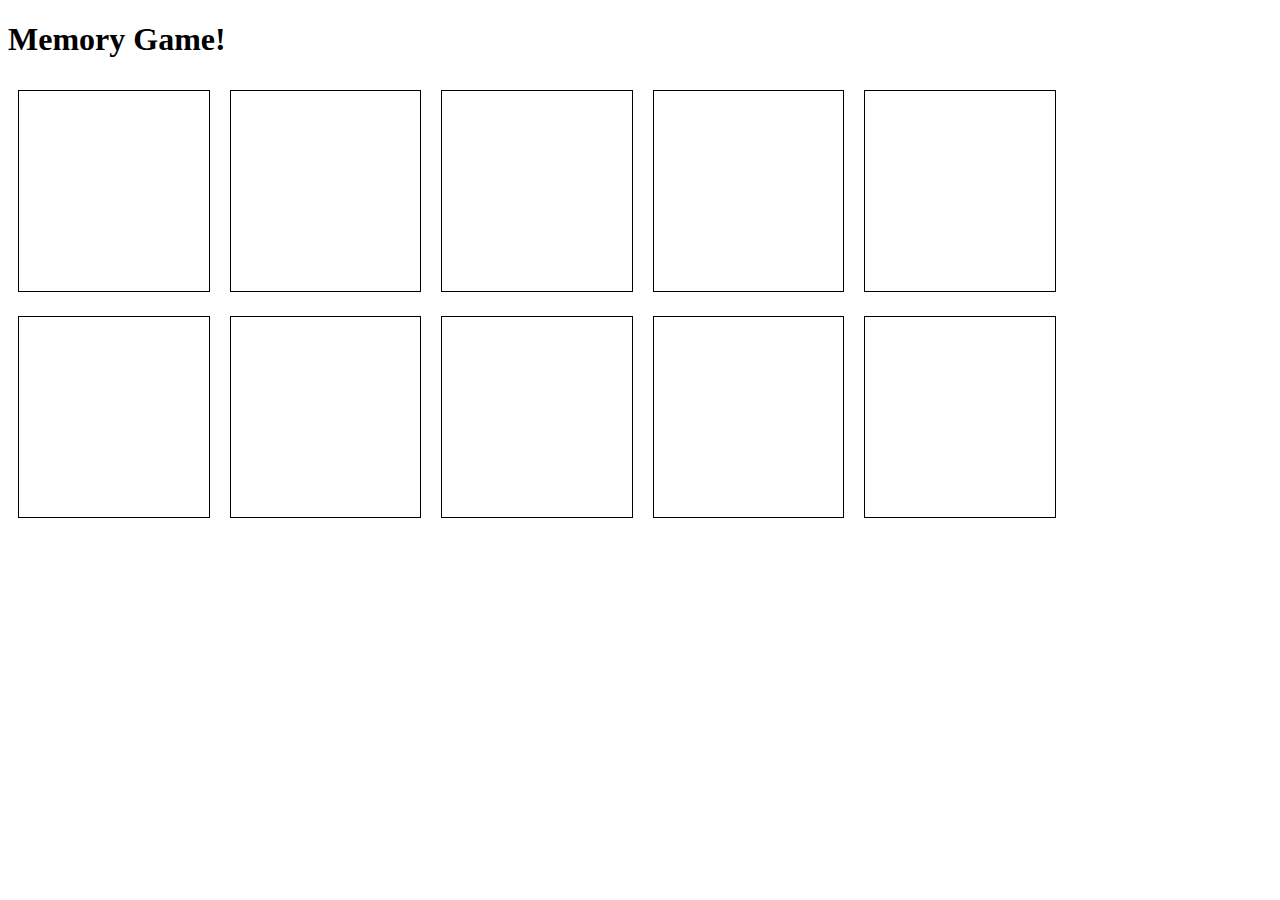
==== index.html @ cdf93a6e "Project Creation" ====
<!DOCTYPE html>
<html lang="en">
  <head>
    <meta charset="UTF-8" />
    <title>Memory Game!</title>
    <link rel="stylesheet" href="style.css" />
  </head>
  <body>
    <h1>Memory Game!</h1>
    <div id="game">
    </div>
    <script src="script.js"></script>
  </body>
</html>
---- style.css ----
#game div {
  border: 1px solid black;
  width: 15%;
  height: 200px;
  margin: 10px;
  display: inline-block;
}
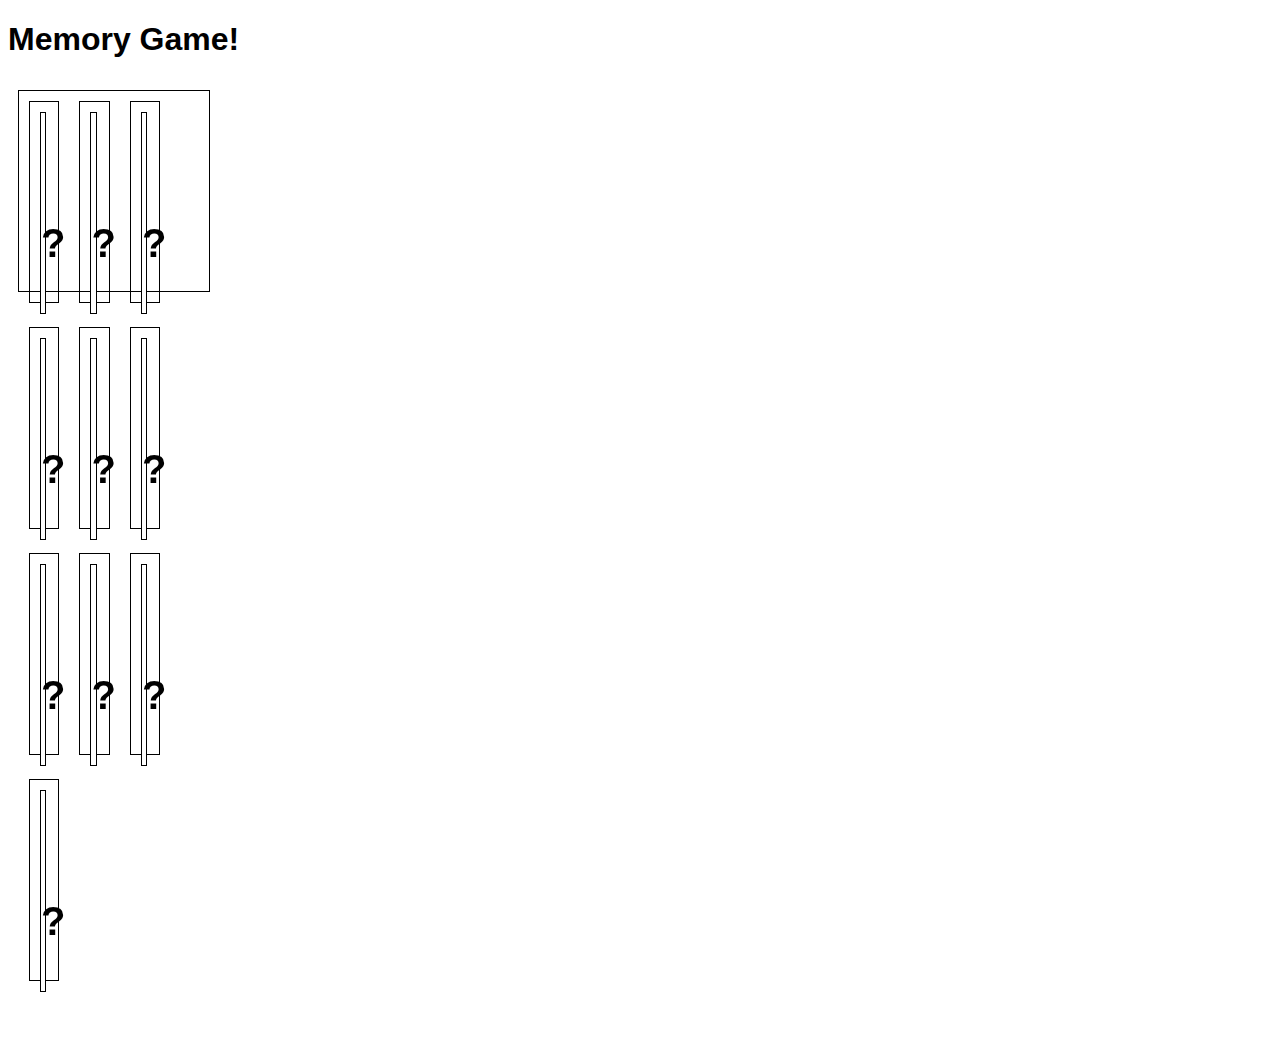
==== commit 383c58eb: "enabled CSS card Rotate" ====
--- a/index.html
+++ b/index.html
@@ -8,6 +8,9 @@
   <body>
     <h1>Memory Game!</h1>
     <div id="game">
+      <div id="cards" class="scene scene--card">
+
+      </div>
     </div>
     <script src="script.js"></script>
   </body>
--- a/style.css
+++ b/style.css
@@ -4,4 +4,49 @@
   height: 200px;
   margin: 10px;
   display: inline-block;
-}+}
+
+body { font-family: sans-serif; }
+
+.scene {
+  display: inline-block;
+  width: 200px;
+  height: 260px;
+/*   border: 1px solid #CCC; */
+  margin: 40px 0;
+  perspective: 600px;
+}
+
+.card {
+  position: relative;
+  width: 100%;
+  height: 100%;
+  cursor: pointer;
+  transform-style: preserve-3d;
+  transform-origin: center right;
+  transition: transform 1s;
+}
+
+.card.is-flipped {
+  transform: translateX(-100%) rotateY(-180deg);
+}
+
+.card__face {
+  position: absolute;
+  width: 100%;
+  height: 100%;
+  line-height: 260px;
+  color: black;
+  text-align: center;
+  font-weight: bold;
+  font-size: 40px;
+  backface-visibility: hidden;
+}
+
+.card__face--front {
+  background: white;
+}
+
+.card__face--back {
+  transform: rotateY(180deg);
+}
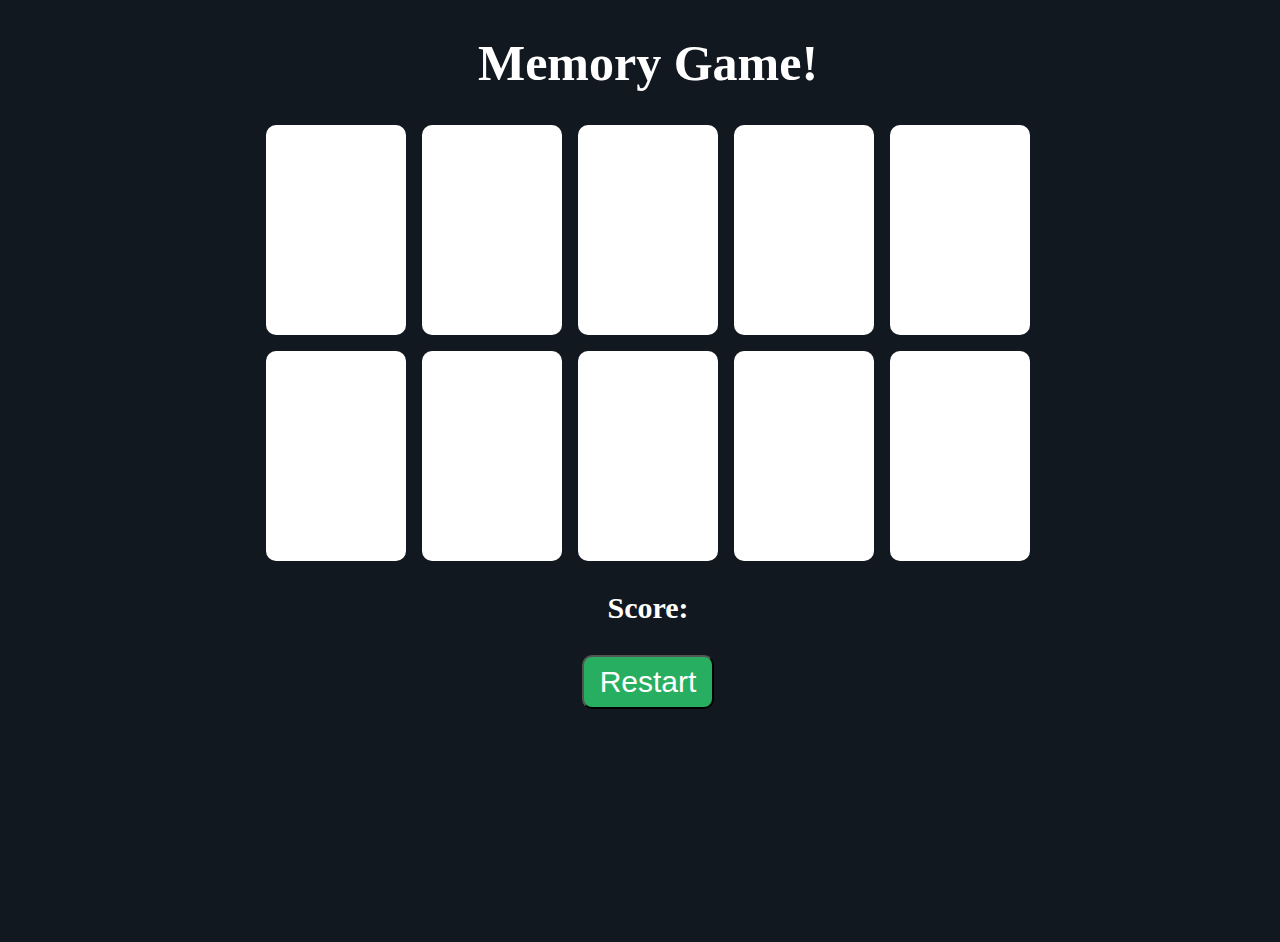
==== commit 3def7760: "Added skeleton of the game" ====
--- a/index.html
+++ b/index.html
@@ -6,12 +6,14 @@
     <link rel="stylesheet" href="style.css" />
   </head>
   <body>
-    <h1>Memory Game!</h1>
-    <div id="game">
-      <div id="cards" class="scene scene--card">
-
+    <div class="wrapper">
+      <h1>Memory Game!</h1>
+      <div class="grid-container">
       </div>
-    </div>
-    <script src="script.js"></script>
+      <p>Score: <span class="score"></span></p>
+      <div class="actions">
+          <button onclick="restart()">Restart</button>
+      </div>
+      <script src="script.js"></script>
   </body>
 </html>
--- a/style.css
+++ b/style.css
@@ -1,52 +1,81 @@
-#game div {
-  border: 1px solid black;
-  width: 15%;
-  height: 200px;
-  margin: 10px;
-  display: inline-block;
+body {
+  min-height: 100vh;
+  min-width: 100vw;
+  background-color: #12181f;
+  color: white;
 }
 
-body { font-family: sans-serif; }
+h1 {
+  text-align: center;
+  font-weight: 700;
+  font-size: 50px;
+}
 
-.scene {
-  display: inline-block;
-  width: 200px;
-  height: 260px;
-/*   border: 1px solid #CCC; */
-  margin: 40px 0;
-  perspective: 600px;
+p {
+  text-align: center;
+  font-size: 30px;
+  font-weight: bold;
+}
+
+.actions {
+  display: flex;
+  justify-content: center;
+}
+
+.actions button {
+  padding: 8px 16px;
+  font-size: 30px;
+  border-radius: 10px;
+  background-color: #27ae60;
+  color: white;
+}
+
+.grid-container {
+  display: grid;
+  justify-content: center;
+  grid-gap: 16px;
+  grid-template-columns: repeat(5, 140px);
+  grid-template-rows: repeat(2, calc(140px / 2 * 3));
 }
 
 .card {
+  height: calc(140px / 2 * 3);
+  width: 140px;
+  border-radius: 10px;
+  background-color: white;
   position: relative;
-  width: 100%;
-  height: 100%;
-  cursor: pointer;
   transform-style: preserve-3d;
-  transform-origin: center right;
-  transition: transform 1s;
+  transition: all 0.5s ease-in-out;
 }
 
-.card.is-flipped {
-  transform: translateX(-100%) rotateY(-180deg);
+.front-image {
+  width: 60px;
+  height: 60px;
 }
 
-.card__face {
-  position: absolute;
-  width: 100%;
-  height: 100%;
-  line-height: 260px;
-  color: black;
-  text-align: center;
-  font-weight: bold;
-  font-size: 40px;
-  backface-visibility: hidden;
+.card.flipped {
+  transform: rotateY(180deg);
 }
 
-.card__face--front {
-  background: white;
+.front,
+.back {
+  backface-visibility: hidden;
+  position: absolute;
+  border-radius: 10px;
+  top: 0;
+  left: 0;
+  height: 100%;
+  width: 100%;
 }
 
-.card__face--back {
-  transform: rotateY(180deg);
+.card .front {
+  display: flex;
+  justify-content: center;
+  align-items: center;
 }
+
+.card .back {
+  background-image: url("data:image/svg+xml,<svg id='patternId' width='100%' height='100%' xmlns='http://www.w3.org/2000/svg'><defs><pattern id='a' patternUnits='userSpaceOnUse' width='25' height='25' patternTransform='scale(2) rotate(0)'><rect x='0' y='0' width='100%' height='100%' fill='hsla(0,0%,100%,1)'/><path d='M25 30a5 5 0 110-10 5 5 0 010 10zm0-25a5 5 0 110-10 5 5 0 010 10zM0 30a5 5 0 110-10 5 5 0 010 10zM0 5A5 5 0 110-5 5 5 0 010 5zm12.5 12.5a5 5 0 110-10 5 5 0 010 10z'  stroke-width='1' stroke='none' fill='hsla(174, 100%, 29%, 1)'/><path d='M0 15a2.5 2.5 0 110-5 2.5 2.5 0 010 5zm25 0a2.5 2.5 0 110-5 2.5 2.5 0 010 5zM12.5 2.5a2.5 2.5 0 110-5 2.5 2.5 0 010 5zm0 25a2.5 2.5 0 110-5 2.5 2.5 0 010 5z'  stroke-width='1' stroke='none' fill='hsla(187, 100%, 42%, 1)'/></pattern></defs><rect width='800%' height='800%' transform='translate(0,0)' fill='url(%23a)'/></svg>");
+  background-position: center center;
+  background-size: cover;
+}
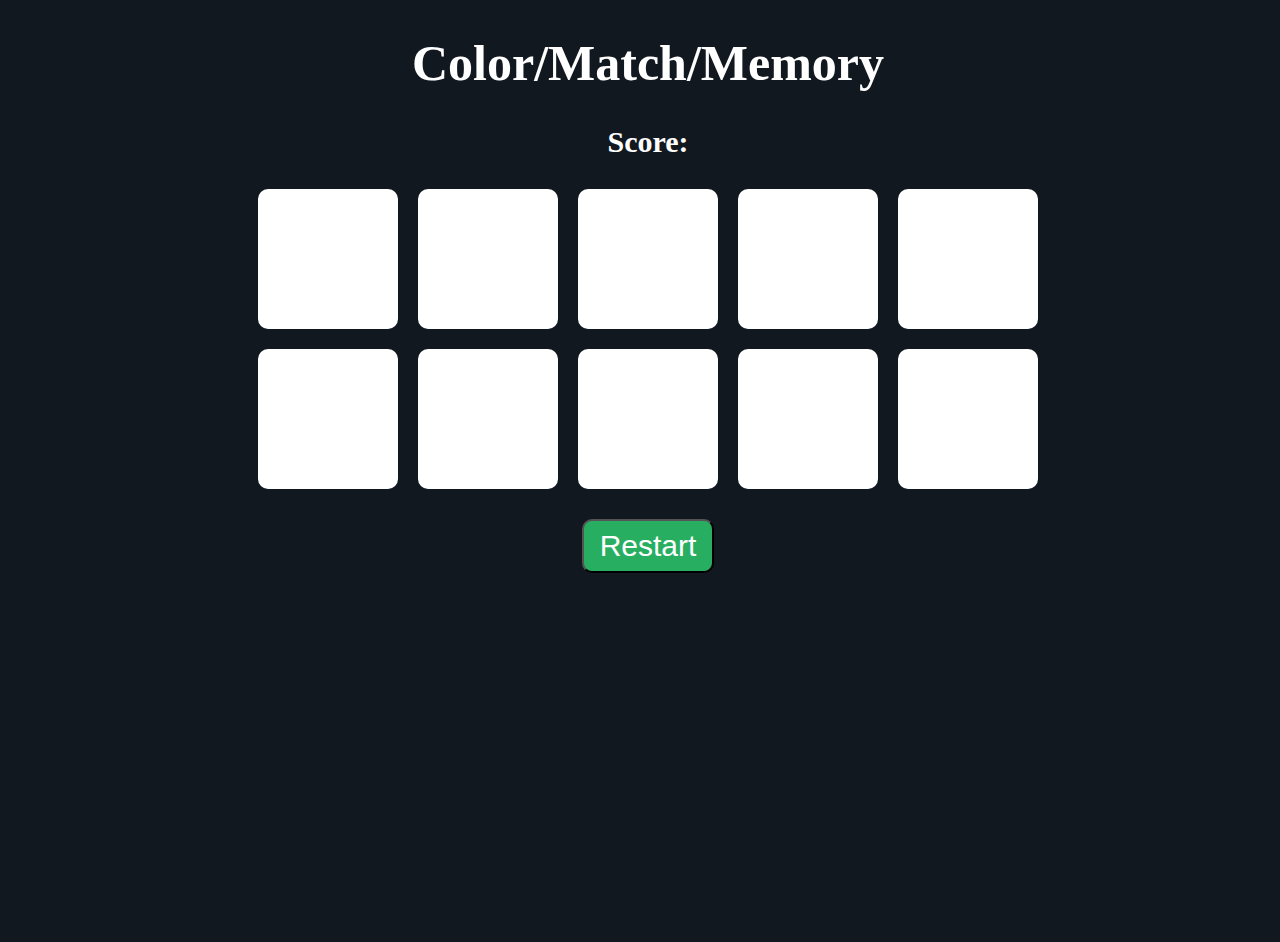
==== commit dc5a7916: "Finished Base Game, functionality, end at final score" ====
--- a/index.html
+++ b/index.html
@@ -7,10 +7,11 @@
   </head>
   <body>
     <div class="wrapper">
-      <h1>Memory Game!</h1>
+      <h1>Color/Match/Memory</h1>
+      <p>Score: <span class="score"></span></p>
       <div class="grid-container">
       </div>
-      <p>Score: <span class="score"></span></p>
+      <p></p>
       <div class="actions">
           <button onclick="restart()">Restart</button>
       </div>
--- a/style.css
+++ b/style.css
@@ -1,3 +1,12 @@
+@keyframes blink {
+  0% {
+    border-width: 1px;
+  }
+  50% {
+    border-width: 2px;
+  }
+}
+
 body {
   min-height: 100vh;
   min-width: 100vw;
@@ -33,49 +42,54 @@
 .grid-container {
   display: grid;
   justify-content: center;
-  grid-gap: 16px;
+  grid-gap: 20px;
+  grid-auto-rows: auto;
+  grid-auto-columns: auto;
   grid-template-columns: repeat(5, 140px);
-  grid-template-rows: repeat(2, calc(140px / 2 * 3));
+  grid-template-rows: repeat(2, 140px);
 }
 
-.card {
-  height: calc(140px / 2 * 3);
+.colorBox {
+  position: relative;
+  justify-content: center;
+  transition: all 0.25s ease-in-out;
+}
+
+.colorBoxBack {
+  position: absolute;
+  z-index: -999;
+  height: 140px;
   width: 140px;
   border-radius: 10px;
   background-color: white;
-  position: relative;
-  transform-style: preserve-3d;
-  transition: all 0.5s ease-in-out;
+  opacity: 100;
+  transition: all 0.25s ease-in-out;
 }
 
-.front-image {
-  width: 60px;
-  height: 60px;
+.colorBoxFront {
+  position: absolute;
+  z-index: 999;
+  height: 140px;
+  width: 140px;
+  border-radius: 10px;
+  opacity: 0;
+  transition: all 0.25s ease-in-out;
 }
 
-.card.flipped {
-  transform: rotateY(180deg);
+/* .front {
+  opacity: 0;
+} */
+
+.clicked {
+  transform: scale(1.05);
+  opacity: 100;
+  transition: all 0.25s ease-in-out;
 }
 
-.front,
-.back {
-  backface-visibility: hidden;
+.wrong {
   position: absolute;
-  border-radius: 10px;
-  top: 0;
-  left: 0;
-  height: 100%;
-  width: 100%;
+  animation: blink 0.5s steps(1) infinite;
+  border-style: solid;
+  outline-color: red;
+  border-color: red;
 }
-
-.card .front {
-  display: flex;
-  justify-content: center;
-  align-items: center;
-}
-
-.card .back {
-  background-image: url("data:image/svg+xml,<svg id='patternId' width='100%' height='100%' xmlns='http://www.w3.org/2000/svg'><defs><pattern id='a' patternUnits='userSpaceOnUse' width='25' height='25' patternTransform='scale(2) rotate(0)'><rect x='0' y='0' width='100%' height='100%' fill='hsla(0,0%,100%,1)'/><path d='M25 30a5 5 0 110-10 5 5 0 010 10zm0-25a5 5 0 110-10 5 5 0 010 10zM0 30a5 5 0 110-10 5 5 0 010 10zM0 5A5 5 0 110-5 5 5 0 010 5zm12.5 12.5a5 5 0 110-10 5 5 0 010 10z'  stroke-width='1' stroke='none' fill='hsla(174, 100%, 29%, 1)'/><path d='M0 15a2.5 2.5 0 110-5 2.5 2.5 0 010 5zm25 0a2.5 2.5 0 110-5 2.5 2.5 0 010 5zM12.5 2.5a2.5 2.5 0 110-5 2.5 2.5 0 010 5zm0 25a2.5 2.5 0 110-5 2.5 2.5 0 010 5z'  stroke-width='1' stroke='none' fill='hsla(187, 100%, 42%, 1)'/></pattern></defs><rect width='800%' height='800%' transform='translate(0,0)' fill='url(%23a)'/></svg>");
-  background-position: center center;
-  background-size: cover;
-}
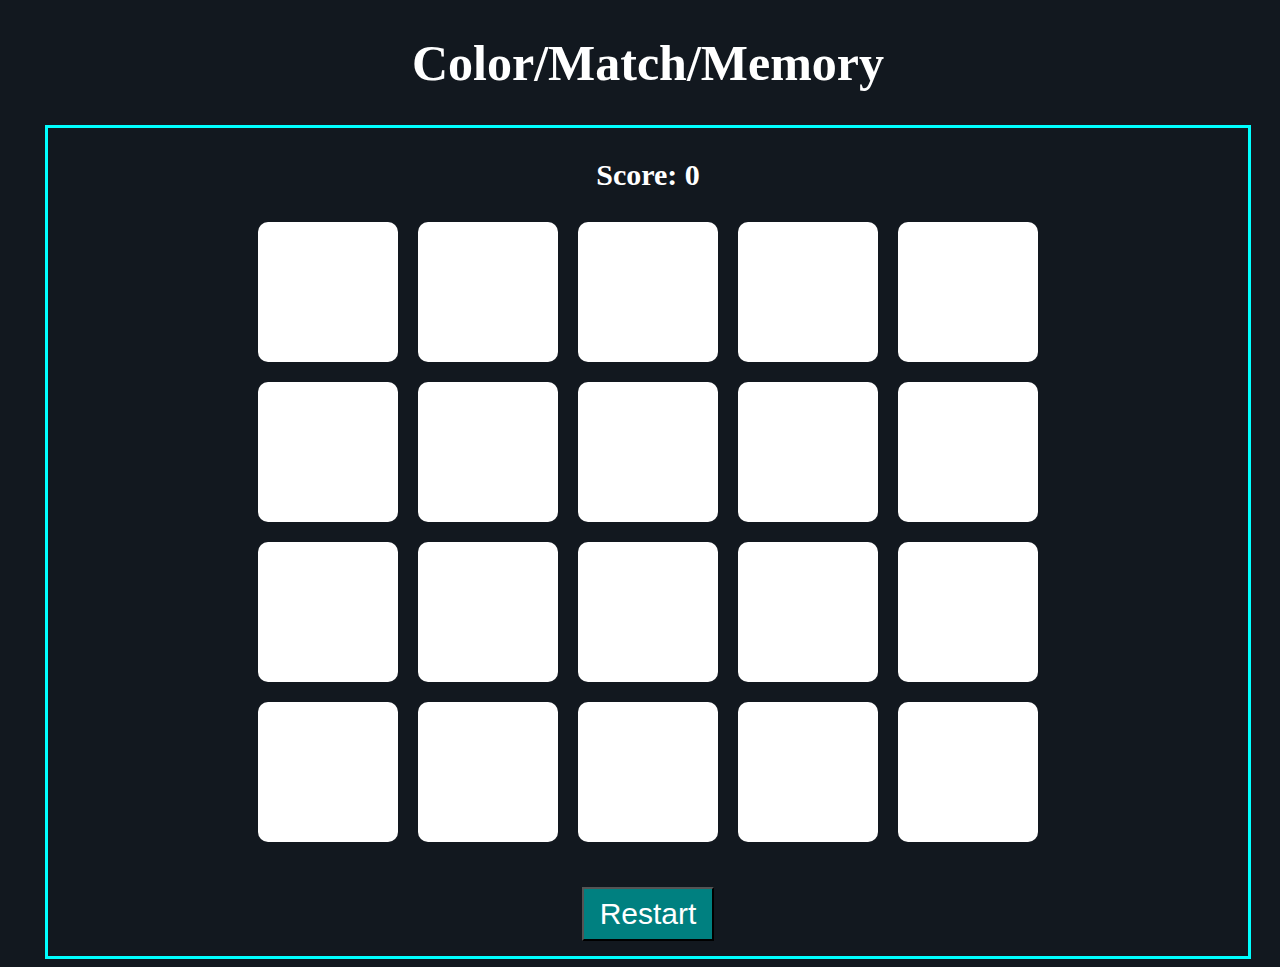
==== commit 20d66685: "Menu Testing" ====
--- a/index.html
+++ b/index.html
@@ -8,13 +8,15 @@
   <body>
     <div class="wrapper">
       <h1>Color/Match/Memory</h1>
+      <div class="game-board">
       <p>Score: <span class="score"></span></p>
-      <div class="grid-container">
+      <div class="grid-container ">
       </div>
       <p></p>
       <div class="actions">
           <button onclick="restart()">Restart</button>
       </div>
+    </div>
       <script src="script.js"></script>
   </body>
 </html>
--- a/style.css
+++ b/style.css
@@ -25,19 +25,41 @@
   font-size: 30px;
   font-weight: bold;
 }
+.game-board{
+  flex-direction: column;
+  margin: auto;
+  width: 1200px;
+  height: auto;
+  border-style: solid;
+  border-color: aqua;
+}
+
+.mainMenu{
+  display: flex;
+  height: 1200px;
+  align-items: center;
+  justify-content: center ;
+  text-align: center;
+  position: relative;
+  
+}
 
 .actions {
   display: flex;
+  align-items: center;
   justify-content: center;
 }
+
 
 .actions button {
   padding: 8px 16px;
   font-size: 30px;
-  border-radius: 10px;
-  background-color: #27ae60;
+  margin: 15px;
+  border-radius: 5;
+  background-color: teal;
   color: white;
 }
+
 
 .grid-container {
   display: grid;
@@ -46,7 +68,7 @@
   grid-auto-rows: auto;
   grid-auto-columns: auto;
   grid-template-columns: repeat(5, 140px);
-  grid-template-rows: repeat(2, 140px);
+  /* grid-template-rows: repeat(2, 140px); */
 }
 
 .colorBox {
